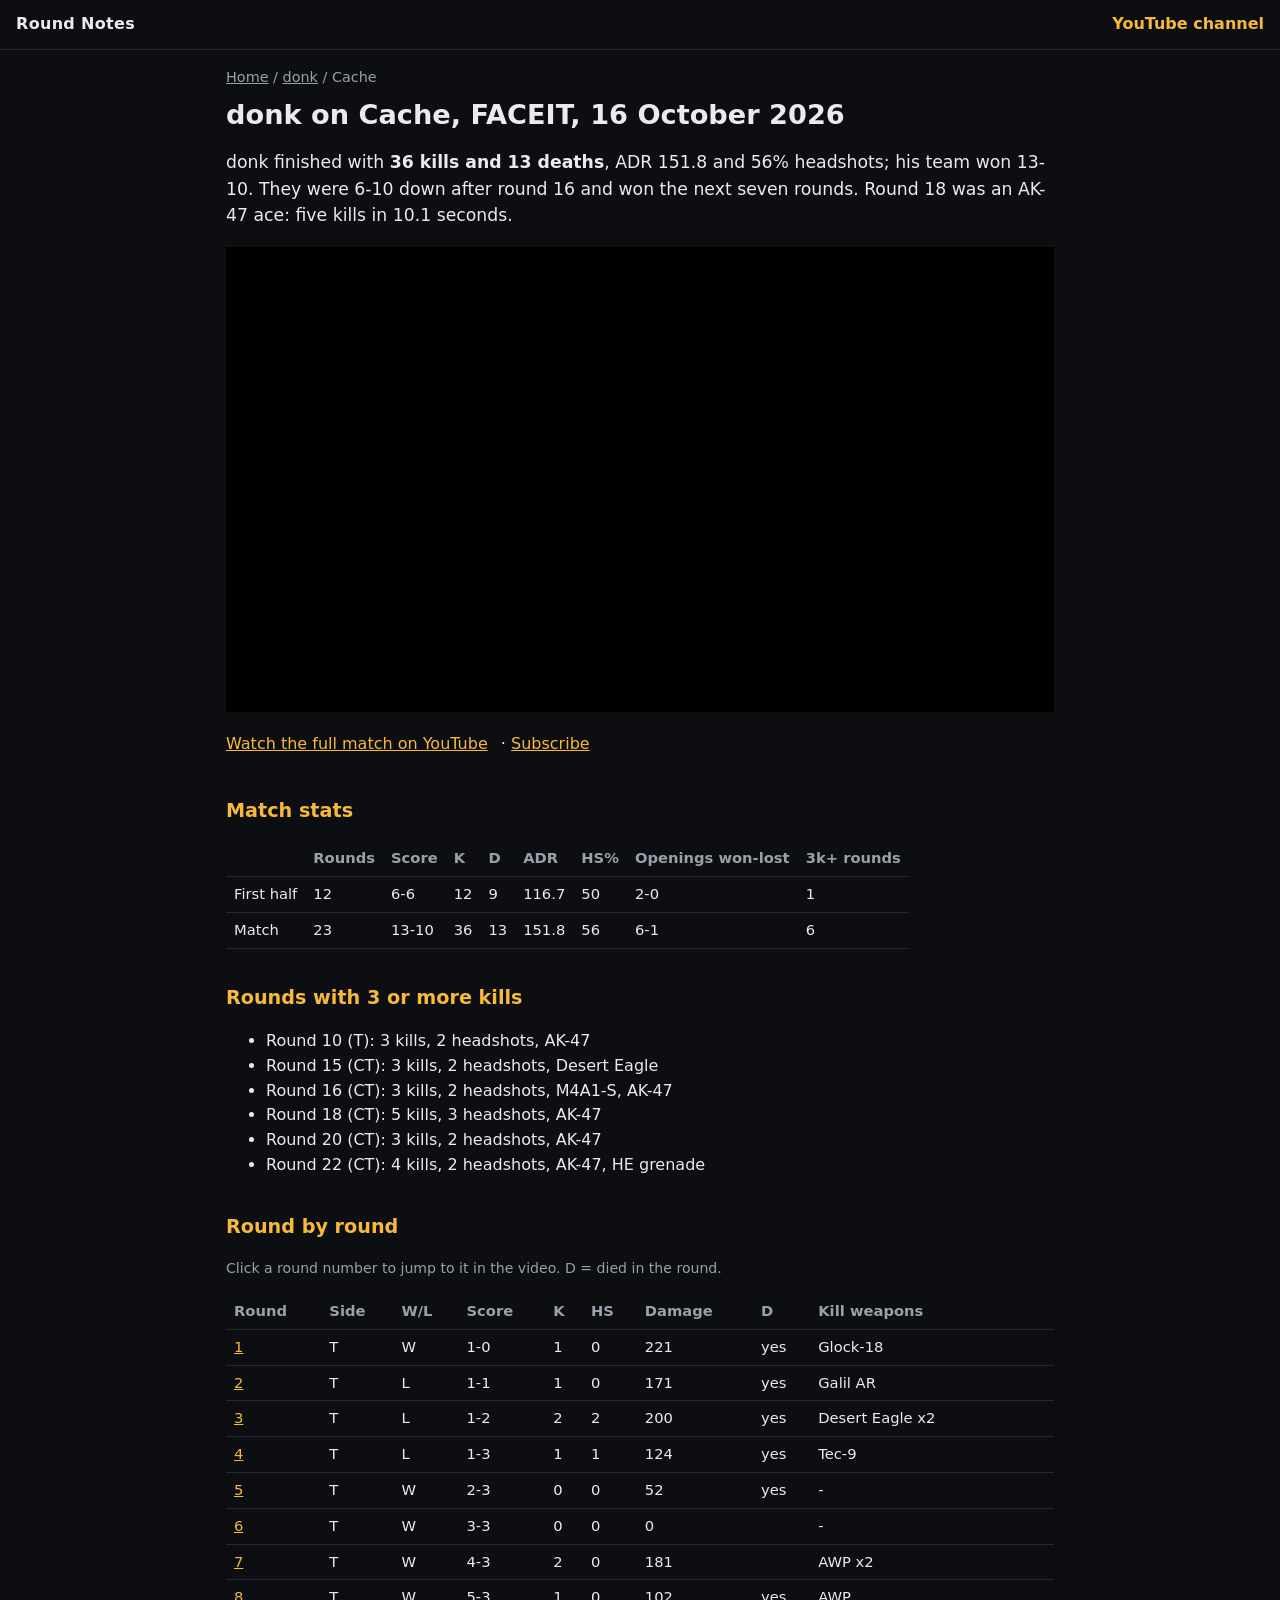
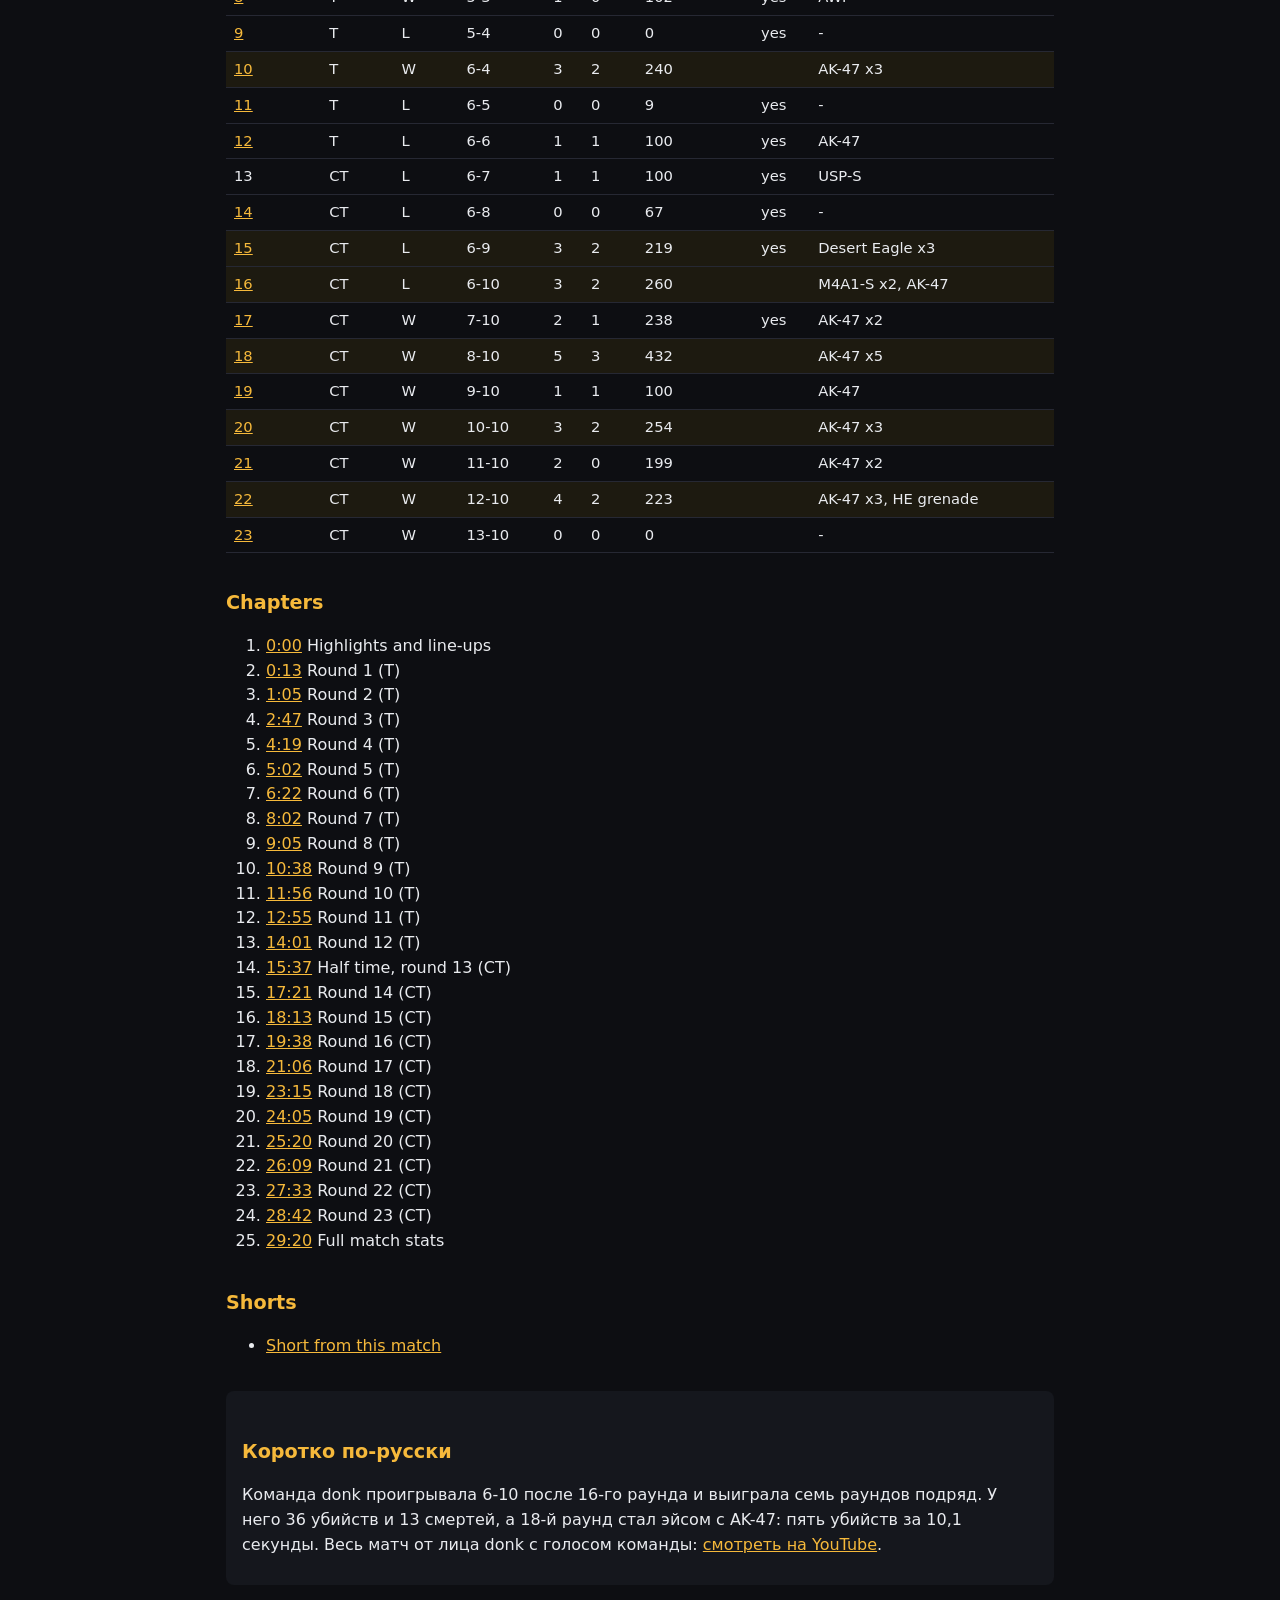
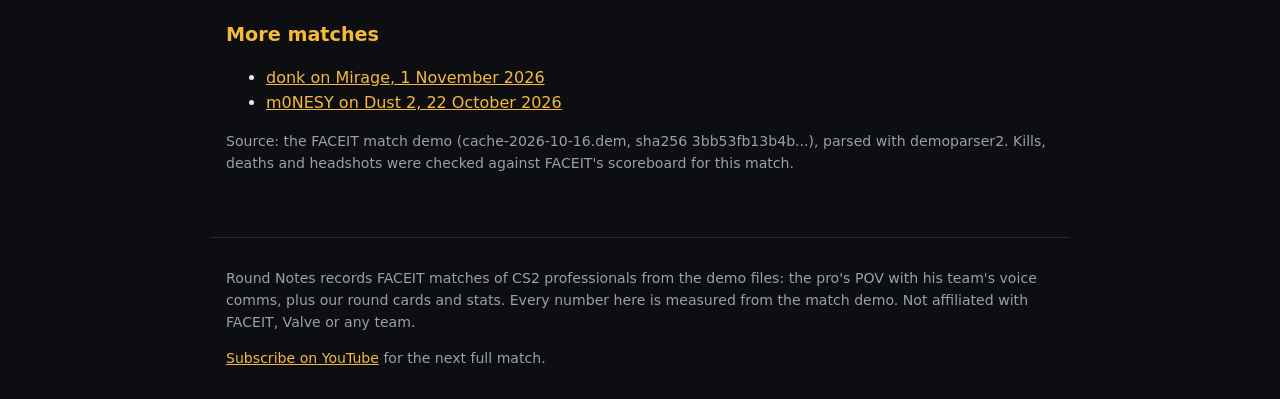
==== matches/donk-faceit-cache-2026-10-16/index.html @ 68d1f63b "Round Notes site: 3 matches, 2 players" ====
<!doctype html>
<html lang="en">
<head>
<meta charset="utf-8">
<meta name="viewport" content="width=device-width, initial-scale=1">
<title>donk FACEIT Cache 16 October 2026: 36-13, 36 kills and an AK-47 ace</title>
<meta name="description" content="donk&#x27;s full FACEIT match on Cache (16 October 2026) from his POV with team voice comms: 36 kills, 13 deaths, ADR 151.8, 56% headshots. Round by round stats.">
<link rel="canonical" href="https://khushnid.github.io/roundnotes/matches/donk-faceit-cache-2026-10-16/">
<meta property="og:type" content="website">
<meta property="og:title" content="donk FACEIT Cache 16 October 2026: 36-13, 36 kills and an AK-47 ace">
<meta property="og:description" content="donk&#x27;s full FACEIT match on Cache (16 October 2026) from his POV with team voice comms: 36 kills, 13 deaths, ADR 151.8, 56% headshots. Round by round stats.">
<meta property="og:url" content="https://khushnid.github.io/roundnotes/matches/donk-faceit-cache-2026-10-16/">
<meta property="og:image" content="https://i.ytimg.com/vi/OL1Oghl4dxg/hqdefault.jpg">
<link rel="stylesheet" href="../../style.css">
<script type="application/ld+json">{"@context": "https://schema.org", "@type": "VideoObject", "name": "donk FACEIT Cache 16 October 2026: 36-13, 36 kills and an AK-47 ace", "description": "donk's full FACEIT match on Cache (16 October 2026) from his POV with team voice comms: 36 kills, 13 deaths, ADR 151.8, 56% headshots. Round by round stats.", "thumbnailUrl": "https://i.ytimg.com/vi/OL1Oghl4dxg/hqdefault.jpg", "uploadDate": "2026-11-01", "embedUrl": "https://www.youtube.com/embed/OL1Oghl4dxg", "contentUrl": "https://www.youtube.com/watch?v=OL1Oghl4dxg"}</script>
</head>
<body>
<header><a class="brand" href="../../">Round Notes</a><a class="yt" href="https://www.youtube.com/@RoundNotes">YouTube channel</a></header>
<main>
<nav class="crumbs"><a href="../../">Home</a> / <a href="../../players/donk/">donk</a> / Cache</nav>
<h1>donk on Cache, FACEIT, 16 October 2026</h1>
<p class="answer">donk finished with <b>36 kills and 13 deaths</b>, ADR 151.8 and 56% headshots; his team won 13-10. They were 6-10 down after round 16 and won the next seven rounds. Round 18 was an AK-47 ace: five kills in 10.1 seconds.</p>
<div class="video"><iframe src="https://www.youtube-nocookie.com/embed/OL1Oghl4dxg" title="donk FACEIT Cache 16 October 2026: 36-13, 36 kills and an AK-47 ace" loading="lazy" allow="accelerometer; encrypted-media; gyroscope; picture-in-picture; web-share" allowfullscreen></iframe></div>
<p class="cta"><a href="https://www.youtube.com/watch?v=OL1Oghl4dxg">Watch the full match on YouTube</a> · <a href="https://www.youtube.com/@RoundNotes?sub_confirmation=1">Subscribe</a></p>
<h2>Match stats</h2>
<table class="stats"><tr><th></th><th>Rounds</th><th>Score</th><th>K</th><th>D</th><th>ADR</th><th>HS%</th><th>Openings won-lost</th><th>3k+ rounds</th></tr>
<tr><td>First half</td><td>12</td><td>6-6</td><td>12</td><td>9</td><td>116.7</td><td>50</td><td>2-0</td><td>1</td></tr>
<tr><td>Match</td><td>23</td><td>13-10</td><td>36</td><td>13</td><td>151.8</td><td>56</td><td>6-1</td><td>6</td></tr></table>
<h2>Rounds with 3 or more kills</h2>
<ul><li>Round 10 (T): 3 kills, 2 headshots, AK-47</li><li>Round 15 (CT): 3 kills, 2 headshots, Desert Eagle</li><li>Round 16 (CT): 3 kills, 2 headshots, M4A1-S, AK-47</li><li>Round 18 (CT): 5 kills, 3 headshots, AK-47</li><li>Round 20 (CT): 3 kills, 2 headshots, AK-47</li><li>Round 22 (CT): 4 kills, 2 headshots, AK-47, HE grenade</li></ul>
<h2>Round by round</h2>
<p class="note">Click a round number to jump to it in the video. D = died in the round.</p>
<div class="scroll"><table class="rounds"><tr><th>Round</th><th>Side</th><th>W/L</th><th>Score</th><th>K</th><th>HS</th><th>Damage</th><th>D</th><th>Kill weapons</th></tr>
<tr><td><a href="https://www.youtube.com/watch?v=OL1Oghl4dxg&t=13s">1</a></td><td>T</td><td>W</td><td>1-0</td><td>1</td><td>0</td><td>221</td><td>yes</td><td>Glock-18</td></tr><tr><td><a href="https://www.youtube.com/watch?v=OL1Oghl4dxg&t=65s">2</a></td><td>T</td><td>L</td><td>1-1</td><td>1</td><td>0</td><td>171</td><td>yes</td><td>Galil AR</td></tr><tr><td><a href="https://www.youtube.com/watch?v=OL1Oghl4dxg&t=167s">3</a></td><td>T</td><td>L</td><td>1-2</td><td>2</td><td>2</td><td>200</td><td>yes</td><td>Desert Eagle x2</td></tr><tr><td><a href="https://www.youtube.com/watch?v=OL1Oghl4dxg&t=259s">4</a></td><td>T</td><td>L</td><td>1-3</td><td>1</td><td>1</td><td>124</td><td>yes</td><td>Tec-9</td></tr><tr><td><a href="https://www.youtube.com/watch?v=OL1Oghl4dxg&t=302s">5</a></td><td>T</td><td>W</td><td>2-3</td><td>0</td><td>0</td><td>52</td><td>yes</td><td>-</td></tr><tr><td><a href="https://www.youtube.com/watch?v=OL1Oghl4dxg&t=382s">6</a></td><td>T</td><td>W</td><td>3-3</td><td>0</td><td>0</td><td>0</td><td></td><td>-</td></tr><tr><td><a href="https://www.youtube.com/watch?v=OL1Oghl4dxg&t=482s">7</a></td><td>T</td><td>W</td><td>4-3</td><td>2</td><td>0</td><td>181</td><td></td><td>AWP x2</td></tr><tr><td><a href="https://www.youtube.com/watch?v=OL1Oghl4dxg&t=545s">8</a></td><td>T</td><td>W</td><td>5-3</td><td>1</td><td>0</td><td>102</td><td>yes</td><td>AWP</td></tr><tr><td><a href="https://www.youtube.com/watch?v=OL1Oghl4dxg&t=638s">9</a></td><td>T</td><td>L</td><td>5-4</td><td>0</td><td>0</td><td>0</td><td>yes</td><td>-</td></tr><tr class="big"><td><a href="https://www.youtube.com/watch?v=OL1Oghl4dxg&t=716s">10</a></td><td>T</td><td>W</td><td>6-4</td><td>3</td><td>2</td><td>240</td><td></td><td>AK-47 x3</td></tr><tr><td><a href="https://www.youtube.com/watch?v=OL1Oghl4dxg&t=775s">11</a></td><td>T</td><td>L</td><td>6-5</td><td>0</td><td>0</td><td>9</td><td>yes</td><td>-</td></tr><tr><td><a href="https://www.youtube.com/watch?v=OL1Oghl4dxg&t=841s">12</a></td><td>T</td><td>L</td><td>6-6</td><td>1</td><td>1</td><td>100</td><td>yes</td><td>AK-47</td></tr><tr><td>13</td><td>CT</td><td>L</td><td>6-7</td><td>1</td><td>1</td><td>100</td><td>yes</td><td>USP-S</td></tr><tr><td><a href="https://www.youtube.com/watch?v=OL1Oghl4dxg&t=1041s">14</a></td><td>CT</td><td>L</td><td>6-8</td><td>0</td><td>0</td><td>67</td><td>yes</td><td>-</td></tr><tr class="big"><td><a href="https://www.youtube.com/watch?v=OL1Oghl4dxg&t=1093s">15</a></td><td>CT</td><td>L</td><td>6-9</td><td>3</td><td>2</td><td>219</td><td>yes</td><td>Desert Eagle x3</td></tr><tr class="big"><td><a href="https://www.youtube.com/watch?v=OL1Oghl4dxg&t=1178s">16</a></td><td>CT</td><td>L</td><td>6-10</td><td>3</td><td>2</td><td>260</td><td></td><td>M4A1-S x2, AK-47</td></tr><tr><td><a href="https://www.youtube.com/watch?v=OL1Oghl4dxg&t=1266s">17</a></td><td>CT</td><td>W</td><td>7-10</td><td>2</td><td>1</td><td>238</td><td>yes</td><td>AK-47 x2</td></tr><tr class="big"><td><a href="https://www.youtube.com/watch?v=OL1Oghl4dxg&t=1395s">18</a></td><td>CT</td><td>W</td><td>8-10</td><td>5</td><td>3</td><td>432</td><td></td><td>AK-47 x5</td></tr><tr><td><a href="https://www.youtube.com/watch?v=OL1Oghl4dxg&t=1445s">19</a></td><td>CT</td><td>W</td><td>9-10</td><td>1</td><td>1</td><td>100</td><td></td><td>AK-47</td></tr><tr class="big"><td><a href="https://www.youtube.com/watch?v=OL1Oghl4dxg&t=1520s">20</a></td><td>CT</td><td>W</td><td>10-10</td><td>3</td><td>2</td><td>254</td><td></td><td>AK-47 x3</td></tr><tr><td><a href="https://www.youtube.com/watch?v=OL1Oghl4dxg&t=1569s">21</a></td><td>CT</td><td>W</td><td>11-10</td><td>2</td><td>0</td><td>199</td><td></td><td>AK-47 x2</td></tr><tr class="big"><td><a href="https://www.youtube.com/watch?v=OL1Oghl4dxg&t=1653s">22</a></td><td>CT</td><td>W</td><td>12-10</td><td>4</td><td>2</td><td>223</td><td></td><td>AK-47 x3, HE grenade</td></tr><tr><td><a href="https://www.youtube.com/watch?v=OL1Oghl4dxg&t=1722s">23</a></td><td>CT</td><td>W</td><td>13-10</td><td>0</td><td>0</td><td>0</td><td></td><td>-</td></tr></table></div>
<h2>Chapters</h2>
<ol class="chapters"><li><a href="https://www.youtube.com/watch?v=OL1Oghl4dxg&t=0s">0:00</a> Highlights and line-ups</li><li><a href="https://www.youtube.com/watch?v=OL1Oghl4dxg&t=13s">0:13</a> Round 1 (T)</li><li><a href="https://www.youtube.com/watch?v=OL1Oghl4dxg&t=65s">1:05</a> Round 2 (T)</li><li><a href="https://www.youtube.com/watch?v=OL1Oghl4dxg&t=167s">2:47</a> Round 3 (T)</li><li><a href="https://www.youtube.com/watch?v=OL1Oghl4dxg&t=259s">4:19</a> Round 4 (T)</li><li><a href="https://www.youtube.com/watch?v=OL1Oghl4dxg&t=302s">5:02</a> Round 5 (T)</li><li><a href="https://www.youtube.com/watch?v=OL1Oghl4dxg&t=382s">6:22</a> Round 6 (T)</li><li><a href="https://www.youtube.com/watch?v=OL1Oghl4dxg&t=482s">8:02</a> Round 7 (T)</li><li><a href="https://www.youtube.com/watch?v=OL1Oghl4dxg&t=545s">9:05</a> Round 8 (T)</li><li><a href="https://www.youtube.com/watch?v=OL1Oghl4dxg&t=638s">10:38</a> Round 9 (T)</li><li><a href="https://www.youtube.com/watch?v=OL1Oghl4dxg&t=716s">11:56</a> Round 10 (T)</li><li><a href="https://www.youtube.com/watch?v=OL1Oghl4dxg&t=775s">12:55</a> Round 11 (T)</li><li><a href="https://www.youtube.com/watch?v=OL1Oghl4dxg&t=841s">14:01</a> Round 12 (T)</li><li><a href="https://www.youtube.com/watch?v=OL1Oghl4dxg&t=937s">15:37</a> Half time, round 13 (CT)</li><li><a href="https://www.youtube.com/watch?v=OL1Oghl4dxg&t=1041s">17:21</a> Round 14 (CT)</li><li><a href="https://www.youtube.com/watch?v=OL1Oghl4dxg&t=1093s">18:13</a> Round 15 (CT)</li><li><a href="https://www.youtube.com/watch?v=OL1Oghl4dxg&t=1178s">19:38</a> Round 16 (CT)</li><li><a href="https://www.youtube.com/watch?v=OL1Oghl4dxg&t=1266s">21:06</a> Round 17 (CT)</li><li><a href="https://www.youtube.com/watch?v=OL1Oghl4dxg&t=1395s">23:15</a> Round 18 (CT)</li><li><a href="https://www.youtube.com/watch?v=OL1Oghl4dxg&t=1445s">24:05</a> Round 19 (CT)</li><li><a href="https://www.youtube.com/watch?v=OL1Oghl4dxg&t=1520s">25:20</a> Round 20 (CT)</li><li><a href="https://www.youtube.com/watch?v=OL1Oghl4dxg&t=1569s">26:09</a> Round 21 (CT)</li><li><a href="https://www.youtube.com/watch?v=OL1Oghl4dxg&t=1653s">27:33</a> Round 22 (CT)</li><li><a href="https://www.youtube.com/watch?v=OL1Oghl4dxg&t=1722s">28:42</a> Round 23 (CT)</li><li><a href="https://www.youtube.com/watch?v=OL1Oghl4dxg&t=1760s">29:20</a> Full match stats</li></ol>
<h2>Shorts</h2>
<ul><li><a href="https://www.youtube.com/shorts/yb-8943S-P0">Short from this match</a></li></ul>
<section lang="ru"><h2>Коротко по-русски</h2><p>Команда donk проигрывала 6-10 после 16-го раунда и выиграла семь раундов подряд. У него 36 убийств и 13 смертей, а 18-й раунд стал эйсом с AK-47: пять убийств за 10,1 секунды. Весь матч от лица donk с голосом команды: <a href="https://www.youtube.com/watch?v=OL1Oghl4dxg">смотреть на YouTube</a>.</p></section>
<h2>More matches</h2>
<ul><li><a href="../donk-faceit-mirage-2026-11-01/">donk on Mirage, 1 November 2026</a></li><li><a href="../m0nesy-faceit-dust2-2026-10-22/">m0NESY on Dust 2, 22 October 2026</a></li></ul>
<p class="source">Source: the FACEIT match demo (cache-2026-10-16.dem, sha256 3bb53fb13b4b...), parsed with demoparser2. Kills, deaths and headshots were checked against FACEIT's scoreboard for this match.</p>

</main>
<footer>
<p>Round Notes records FACEIT matches of CS2 professionals from the demo files: the pro's POV with
his team's voice comms, plus our round cards and stats. Every number here is measured from the
match demo. Not affiliated with FACEIT, Valve or any team.</p>
<p><a href="https://www.youtube.com/@RoundNotes">Subscribe on YouTube</a> for the next full match.</p>
</footer>
</body>
</html>
---- style.css ----
:root{--bg:#0d0e12;--fg:#e9ebef;--mut:#9aa0ab;--gold:#f6b93b;--line:#262833;--card:#15171d}
*{box-sizing:border-box}body{margin:0;background:var(--bg);color:var(--fg);font:16px/1.55 system-ui,-apple-system,Segoe UI,Roboto,sans-serif}
header{display:flex;justify-content:space-between;align-items:center;padding:12px 16px;border-bottom:1px solid var(--line)}
header a{color:var(--fg);text-decoration:none}.brand{font-weight:800;letter-spacing:.02em}.yt{color:var(--gold)!important;font-weight:600}
main{max-width:860px;margin:0 auto;padding:16px}h1{font-size:1.7rem;line-height:1.2;margin:.4em 0}h2{font-size:1.2rem;margin-top:1.8em;color:var(--gold)}
a{color:var(--gold)}.answer{font-size:1.08rem}.crumbs{color:var(--mut);font-size:.9rem}.crumbs a{color:var(--mut)}
.video{position:relative;padding-top:56.25%;margin:16px 0;background:#000}.video iframe{position:absolute;inset:0;width:100%;height:100%;border:0}
.cta a{display:inline-block;margin:4px 8px 4px 0}table{border-collapse:collapse;width:100%;font-size:.92rem}
th,td{border-bottom:1px solid var(--line);padding:6px 8px;text-align:left;white-space:nowrap}th{color:var(--mut);font-weight:600}
tr.big td{background:#1d1a10}.scroll{overflow-x:auto}.stats{display:block;overflow-x:auto}.note,.source{color:var(--mut);font-size:.88rem}
ul.matches li{margin:6px 0}section[lang=ru]{margin-top:2em;padding:12px 16px;background:var(--card);border-radius:8px}
footer{max-width:860px;margin:32px auto 0;padding:16px;color:var(--mut);font-size:.88rem;border-top:1px solid var(--line)}
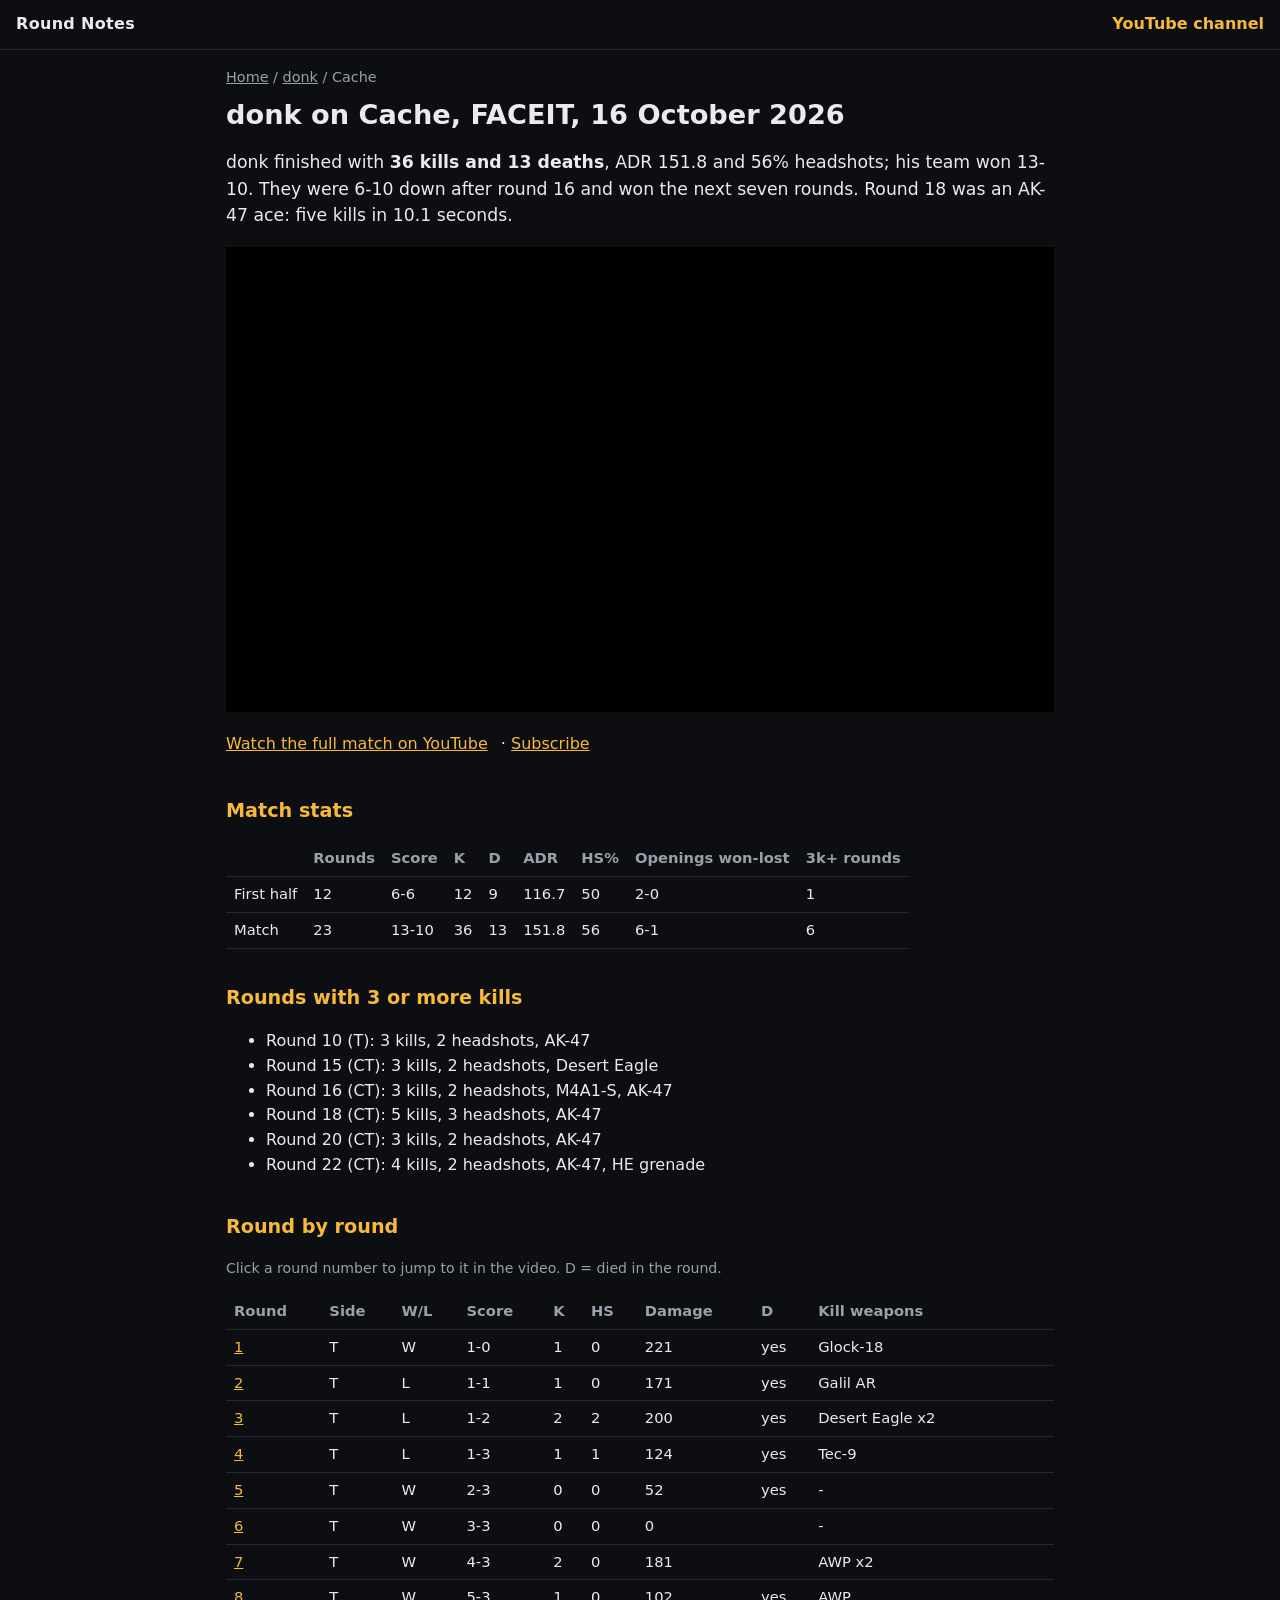
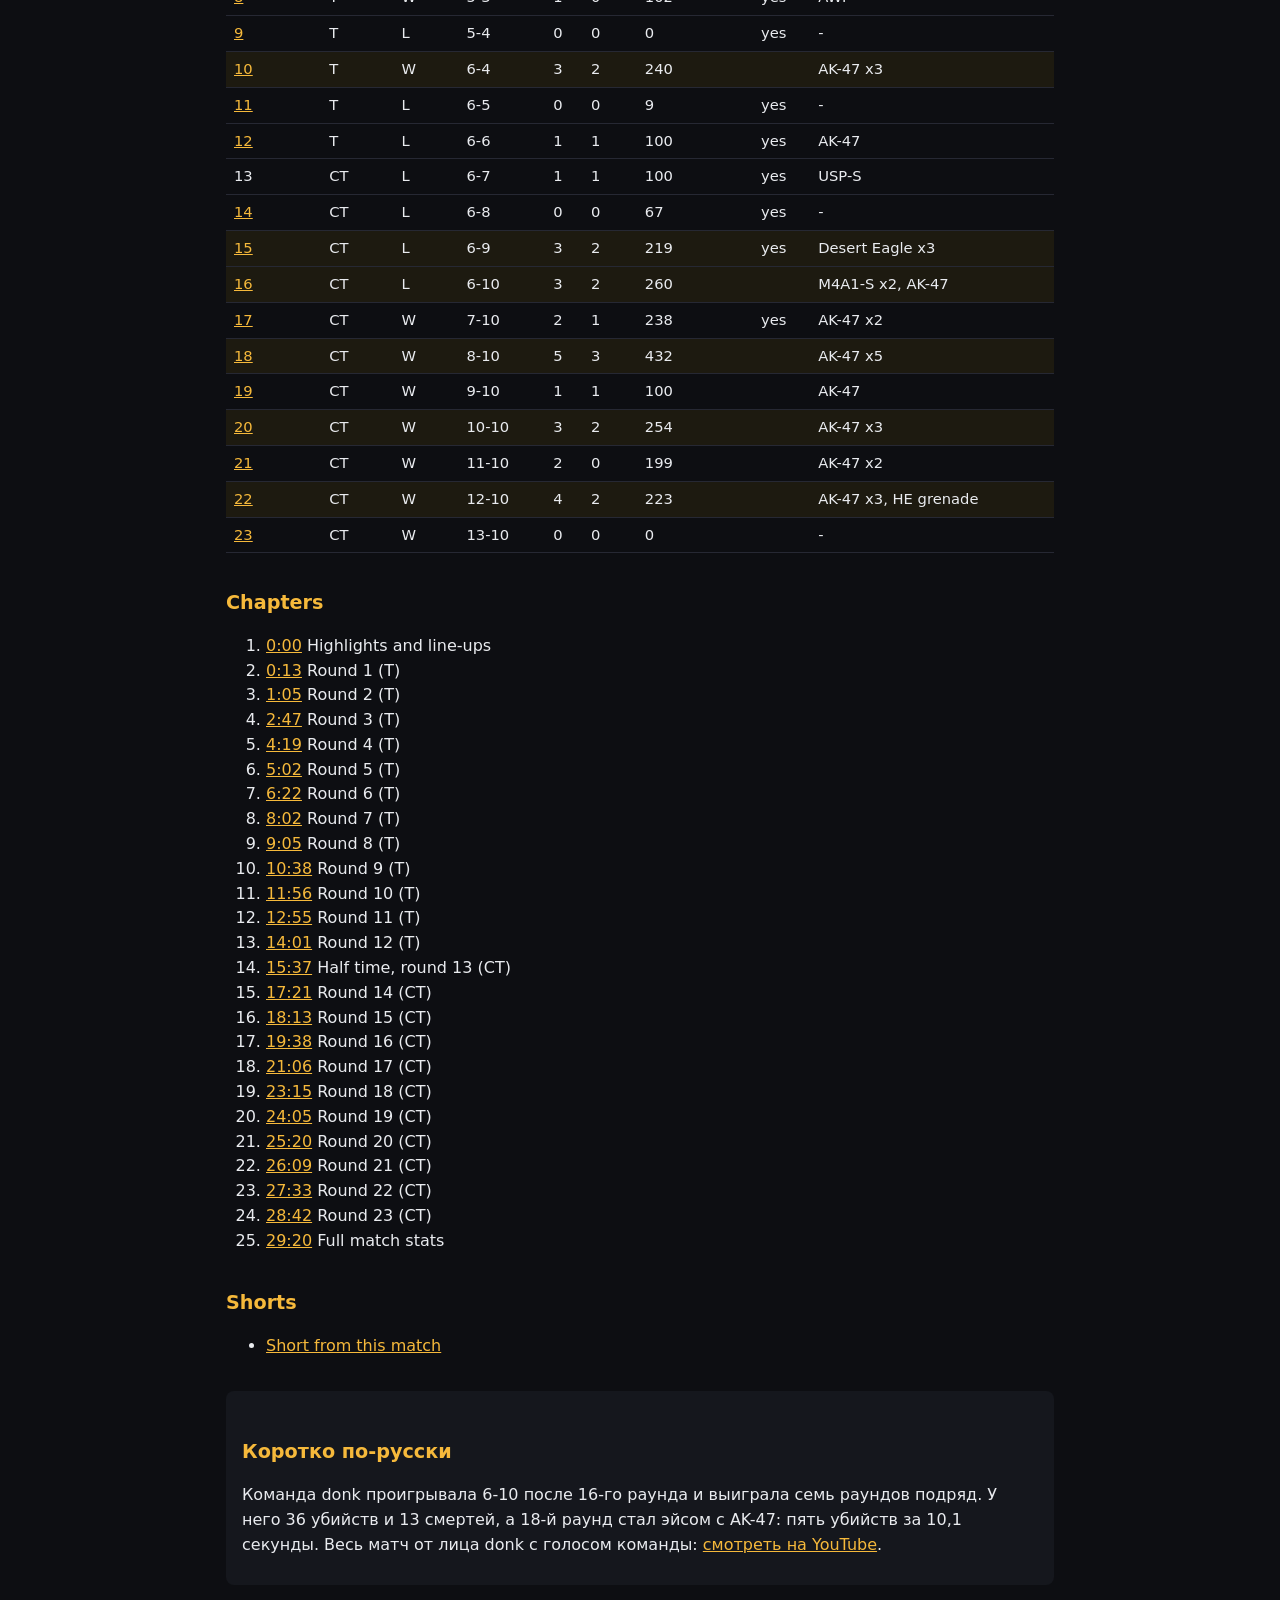
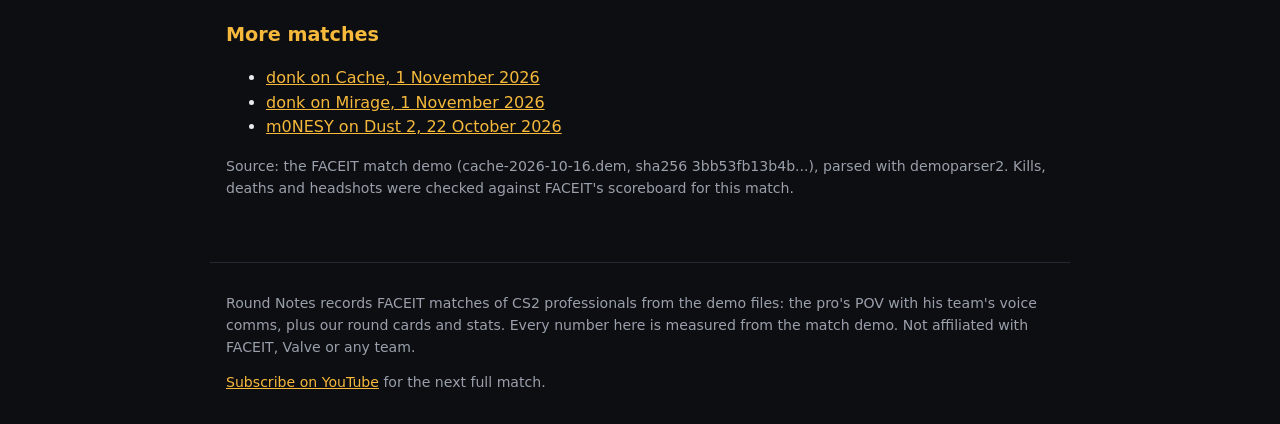
==== commit cce3e038: "Add donk Cache 1 Nov 2026 (24-4)" ====
--- a/matches/donk-faceit-cache-2026-10-16/index.html
+++ b/matches/donk-faceit-cache-2026-10-16/index.html
@@ -38,7 +38,7 @@
 <ul><li><a href="https://www.youtube.com/shorts/yb-8943S-P0">Short from this match</a></li></ul>
 <section lang="ru"><h2>Коротко по-русски</h2><p>Команда donk проигрывала 6-10 после 16-го раунда и выиграла семь раундов подряд. У него 36 убийств и 13 смертей, а 18-й раунд стал эйсом с AK-47: пять убийств за 10,1 секунды. Весь матч от лица donk с голосом команды: <a href="https://www.youtube.com/watch?v=OL1Oghl4dxg">смотреть на YouTube</a>.</p></section>
 <h2>More matches</h2>
-<ul><li><a href="../donk-faceit-mirage-2026-11-01/">donk on Mirage, 1 November 2026</a></li><li><a href="../m0nesy-faceit-dust2-2026-10-22/">m0NESY on Dust 2, 22 October 2026</a></li></ul>
+<ul><li><a href="../donk-faceit-cache-2026-11-01/">donk on Cache, 1 November 2026</a></li><li><a href="../donk-faceit-mirage-2026-11-01/">donk on Mirage, 1 November 2026</a></li><li><a href="../m0nesy-faceit-dust2-2026-10-22/">m0NESY on Dust 2, 22 October 2026</a></li></ul>
 <p class="source">Source: the FACEIT match demo (cache-2026-10-16.dem, sha256 3bb53fb13b4b...), parsed with demoparser2. Kills, deaths and headshots were checked against FACEIT's scoreboard for this match.</p>
 
 </main>
